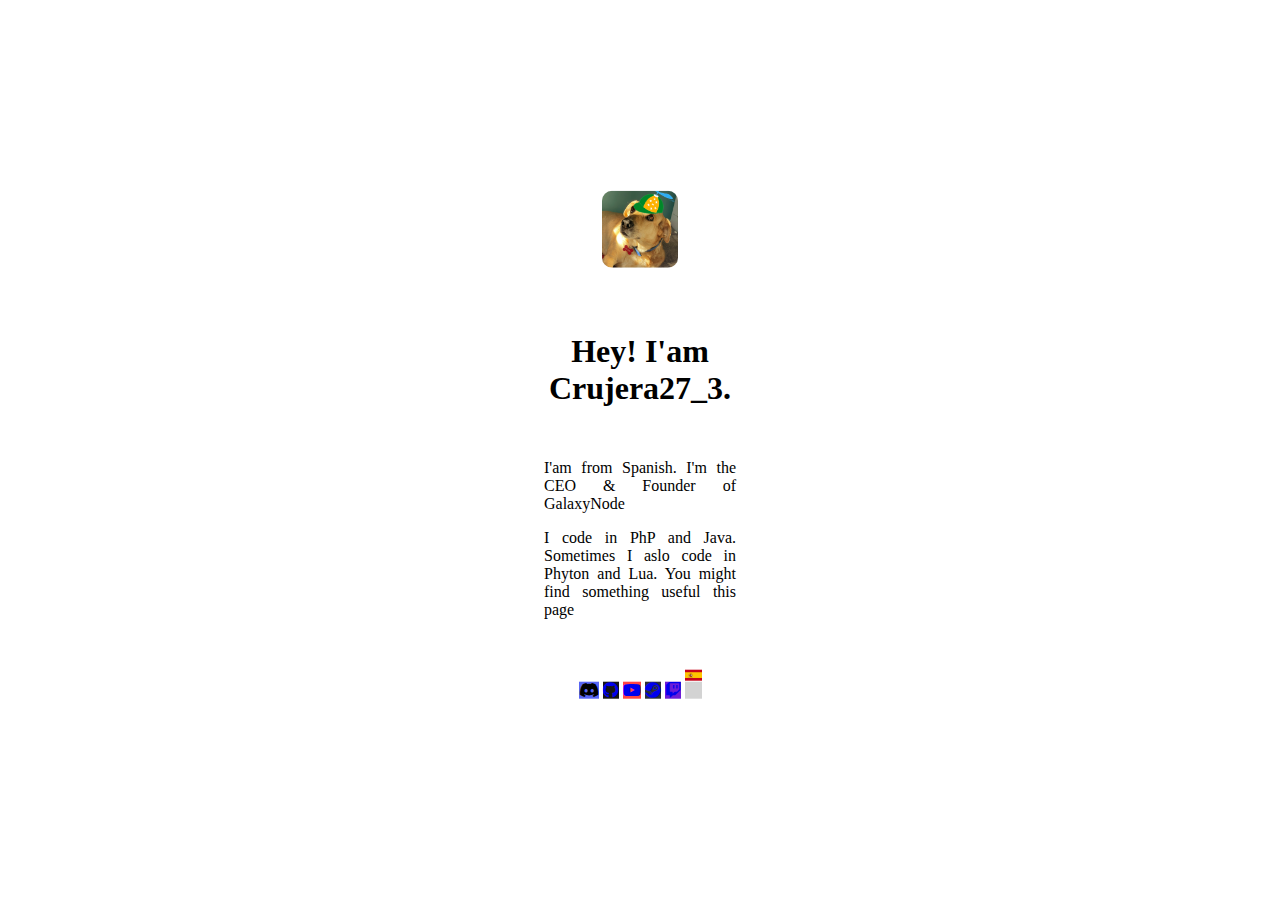
==== index.html @ bbf678fb "Init" ====
<!DOCTYPE html>
<html lang="en">

<head>
  <style>
    .container {
      margin: 0;
      position: absolute;
      top: 50%;
      left: 50%;
      -ms-transform: translate(-50%, -50%);
      transform: translate(-50%, -50%);
    }

    .center {
      margin: auto;
      width: 60%;
      text-align: center;
      padding: 10px;
      border-radius: 20px;
    }

    @media only screen and (max-width: 1200px) {
      .center {
        width: 100%;
      }
    }

    .about {
      width: 50%;
      text-align: justify;
      margin: auto;
    }

    .logo {
      border-radius: 20px;
    }
  </style>

  <meta charset="UTF-8" />
  <meta name="viewport" content="width=device-width, initial-scale=1, shrink-to-fit=no" />
  <meta http-equiv="x-ua-compatible" content="ie=edge" />
  <title>Crujera - About me</title>
  <link rel="icon" href="img/logo.png" type="image/x-icon" />
  <link rel="stylesheet" href="https://use.fontawesome.com/releases/v5.15.3/css/all.css" />
  <link rel="stylesheet" href="https://fonts.googleapis.com/css2?family=Roboto:wght@300;400;500;700&display=swap" />
  <link rel="stylesheet" href="css/mdb.min.css" />

  <meta content="Crujera27_3" property="og:title" />
  <meta content="About me" property="og:description" />
  <meta content="#5046E1" data-react-helmet="true" name="theme-color" />
</head>

<body>
  <div class="container">
    <div class="center shadow-6">
      <img src="img/logo.png" class="logo" width="20%" style="padding: 10px;" />
      <h1 style="padding: 30px;">Hey! I'am Crujera27_3.</h1>
      <div class="about">
        <p>I'am from Spanish. I'm the CEO & Founder of <heaf="www.galnod.live">GalaxyNode</a> </p> I code in PhP and Java. Sometimes I aslo code in Phyton and Lua. You might find something useful this page</p>
      </div>

      <div style="padding: 20px;">
        <a class="btn btn-primary btn-floating btn-lg" data-mdb-toggle="popover" data-mdb-placement="top"
          data-mdb-content="Crujera27_3#2328" style="background-color: #5865F2;" role="button"><i
            class="fab fa-discord"></i></a>
        <a class="btn btn-primary btn-floating btn-lg" style="background-color: #171515;" role="button"
          href="https://github.com/Crujera27" target="_blank"><i class="fab fa-github"></i></a>
        <a class="btn btn-primary btn-floating btn-lg" style="background-color: #ff4545;" role="button"
          href="https://www.youtube.com/channel/UCu4tGFoxWCXmS0ZeT8ELxzA" target="_blank"><i
            class="fab fa-youtube"></i></a>
        <a class="btn btn-primary btn-floating btn-lg" style="background-color: #2c2e35;" role="button"
          href="https://steamcommunity.com/profiles/76561199104920010/" target="_blank"><i class="fab fa-steam"></i></a>
        <a class="btn btn-primary btn-floating btn-lg" style="background-color: #6d1cd6;" role="button"
          href="https://twitch.tv/crujera27_3" target="_blank"><i class="fab fa-twitch"></i></a>
        <a class="btn btn-primary btn-floating btn-lg" style="background-color: lightgray;" role="button" href="es.html"
          target="_self"><img src="img/spain.png" width="17px" style="padding: 15px 0;"></img></a>
      </div>
    </div>
  </div>

</html>
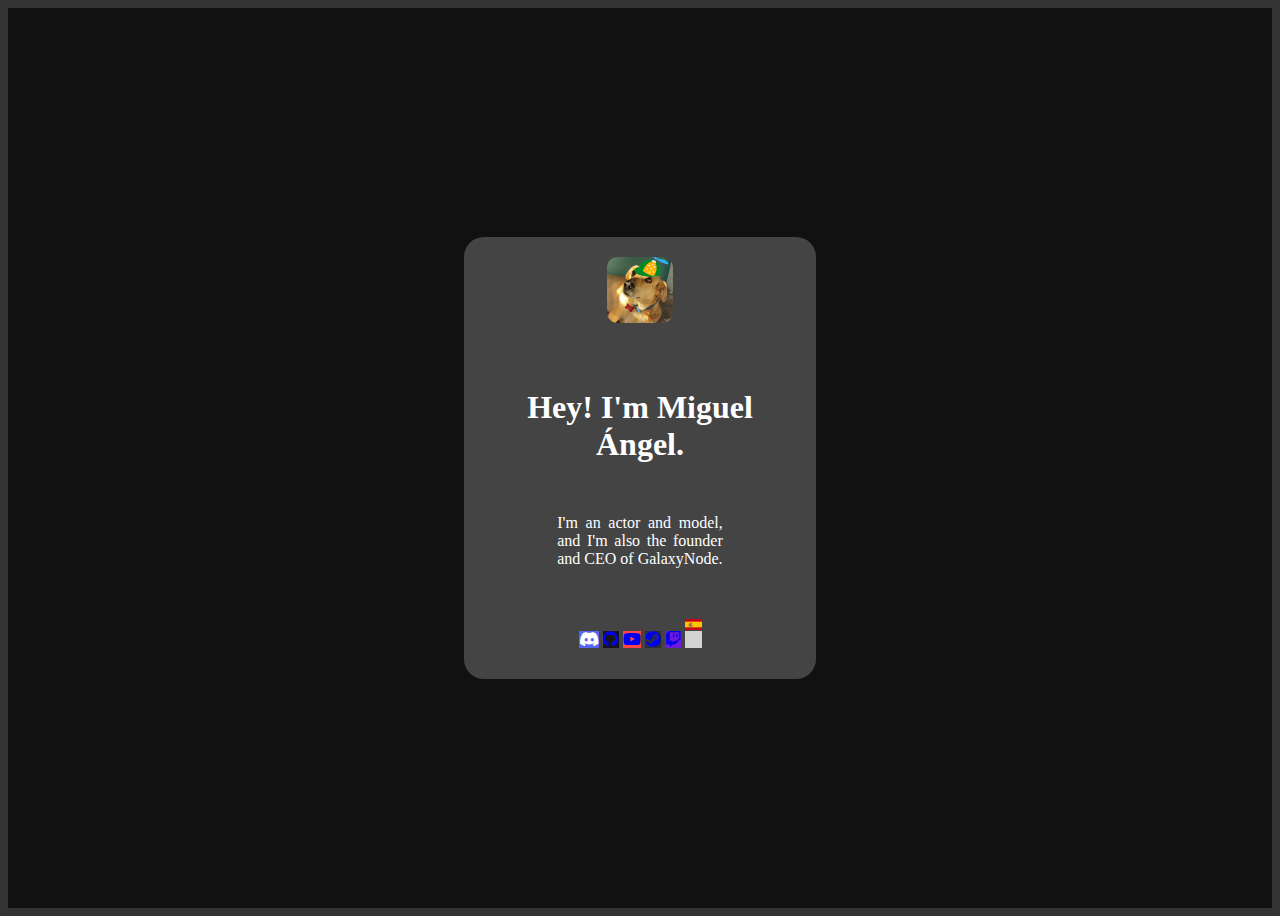
==== commit b06d5a2a: "Add files via upload" ====
--- a/index.html
+++ b/index.html
@@ -3,13 +3,22 @@
 
 <head>
   <style>
+    body {
+      background-color: #333;
+      color: #fff;
+    }
+
+    .page-container {
+      background-color: #111;
+      height: 100vh;
+      display: flex;
+      justify-content: center;
+      align-items: center;
+    }
+
     .container {
       margin: 0;
-      position: absolute;
-      top: 50%;
-      left: 50%;
-      -ms-transform: translate(-50%, -50%);
-      transform: translate(-50%, -50%);
+      position: relative;
     }
 
     .center {
@@ -18,18 +27,15 @@
       text-align: center;
       padding: 10px;
       border-radius: 20px;
-    }
-
-    @media only screen and (max-width: 1200px) {
-      .center {
-        width: 100%;
-      }
+      background-color: #444;
+      color: #fff; /* Updated text color */
     }
 
     .about {
       width: 50%;
       text-align: justify;
       margin: auto;
+      color: #fff; /* Updated text color */
     }
 
     .logo {
@@ -52,31 +58,35 @@
 </head>
 
 <body>
-  <div class="container">
-    <div class="center shadow-6">
-      <img src="img/logo.png" class="logo" width="20%" style="padding: 10px;" />
-      <h1 style="padding: 30px;">Hey! I'am Crujera27_3.</h1>
-      <div class="about">
-        <p>I'am from Spanish. I'm the CEO & Founder of <heaf="www.galnod.live">GalaxyNode</a> </p> I code in PhP and Java. Sometimes I aslo code in Phyton and Lua. You might find something useful this page</p>
-      </div>
+  <div class="page-container">
+    <div class="container">
+      <div class="center shadow-6">
+        <img src="img/logo.png" class="logo" width="20%" style="padding: 10px;" />
+        <h1 style="padding: 30px;">Hey! I'm Miguel Ángel.</h1>
+        <div class="about">
+          <p>I'm an actor and model, and I'm also the founder and CEO of GalaxyNode.</p>
+        </div>
 
-      <div style="padding: 20px;">
-        <a class="btn btn-primary btn-floating btn-lg" data-mdb-toggle="popover" data-mdb-placement="top"
-          data-mdb-content="Crujera27_3#2328" style="background-color: #5865F2;" role="button"><i
-            class="fab fa-discord"></i></a>
-        <a class="btn btn-primary btn-floating btn-lg" style="background-color: #171515;" role="button"
-          href="https://github.com/Crujera27" target="_blank"><i class="fab fa-github"></i></a>
-        <a class="btn btn-primary btn-floating btn-lg" style="background-color: #ff4545;" role="button"
-          href="https://www.youtube.com/channel/UCu4tGFoxWCXmS0ZeT8ELxzA" target="_blank"><i
-            class="fab fa-youtube"></i></a>
-        <a class="btn btn-primary btn-floating btn-lg" style="background-color: #2c2e35;" role="button"
-          href="https://steamcommunity.com/profiles/76561199104920010/" target="_blank"><i class="fab fa-steam"></i></a>
-        <a class="btn btn-primary btn-floating btn-lg" style="background-color: #6d1cd6;" role="button"
-          href="https://twitch.tv/crujera27_3" target="_blank"><i class="fab fa-twitch"></i></a>
-        <a class="btn btn-primary btn-floating btn-lg" style="background-color: lightgray;" role="button" href="es.html"
-          target="_self"><img src="img/spain.png" width="17px" style="padding: 15px 0;"></img></a>
+        <div style="padding: 20px;">
+          <a class="btn btn-primary btn-floating btn-lg" data-mdb-toggle="popover" data-mdb-placement="top"
+            data-mdb-content="Crujera27_3#2328" style="background-color: #5865F2;" role="button"><i
+              class="fab fa-discord"></i></a>
+          <a class="btn btn-primary btn-floating btn-lg" style="background-color: #171515;" role="button"
+            href="https://github.com/Crujera27" target="_blank"><i class="fab fa-github"></i></a>
+          <a class="btn btn-primary btn-floating btn-lg" style="background-color: #ff4545;" role="button"
+            href="https://www.youtube.com/channel/UCu4tGFoxWCXmS0ZeT8ELxzA" target="_blank"><i
+              class="fab fa-youtube"></i></a>
+          <a class="btn btn-primary btn-floating btn-lg" style="background-color: #2c2e35;" role="button"
+            href="https://steamcommunity.com/profiles/76561199104920010/" target="_blank"><i
+              class="fab fa-steam"></i></a>
+          <a class="btn btn-primary btn-floating btn-lg" style="background-color: #6d1cd6;" role="button"
+            href="https://twitch.tv/crujera27_3" target="_blank"><i class="fab fa-twitch"></i></a>
+          <a class="btn btn-primary btn-floating btn-lg" style="background-color: lightgray;" role="button"
+            href="es.html" target="_self"><img src="img/spain.png" width="17px" style="padding: 15px 0;"></img></a>
+        </div>
       </div>
     </div>
   </div>
+</body>
 
 </html>
